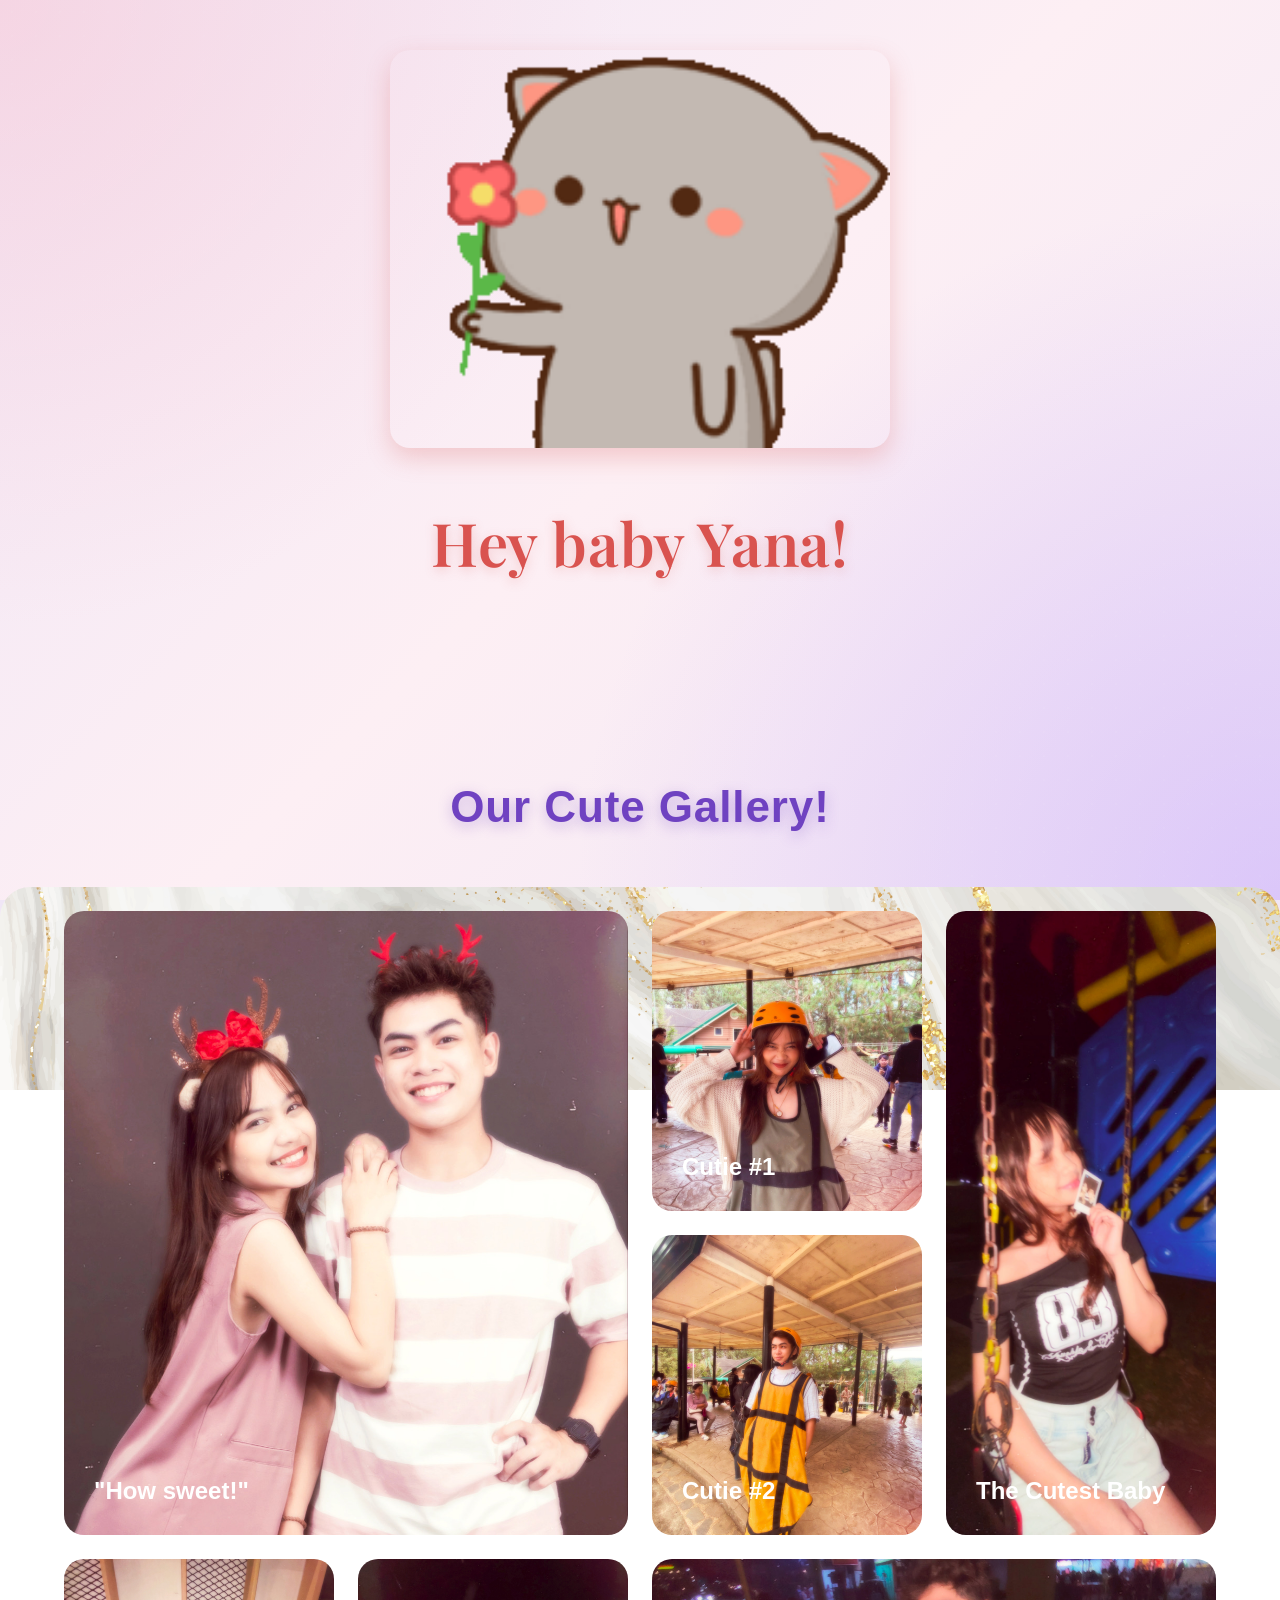
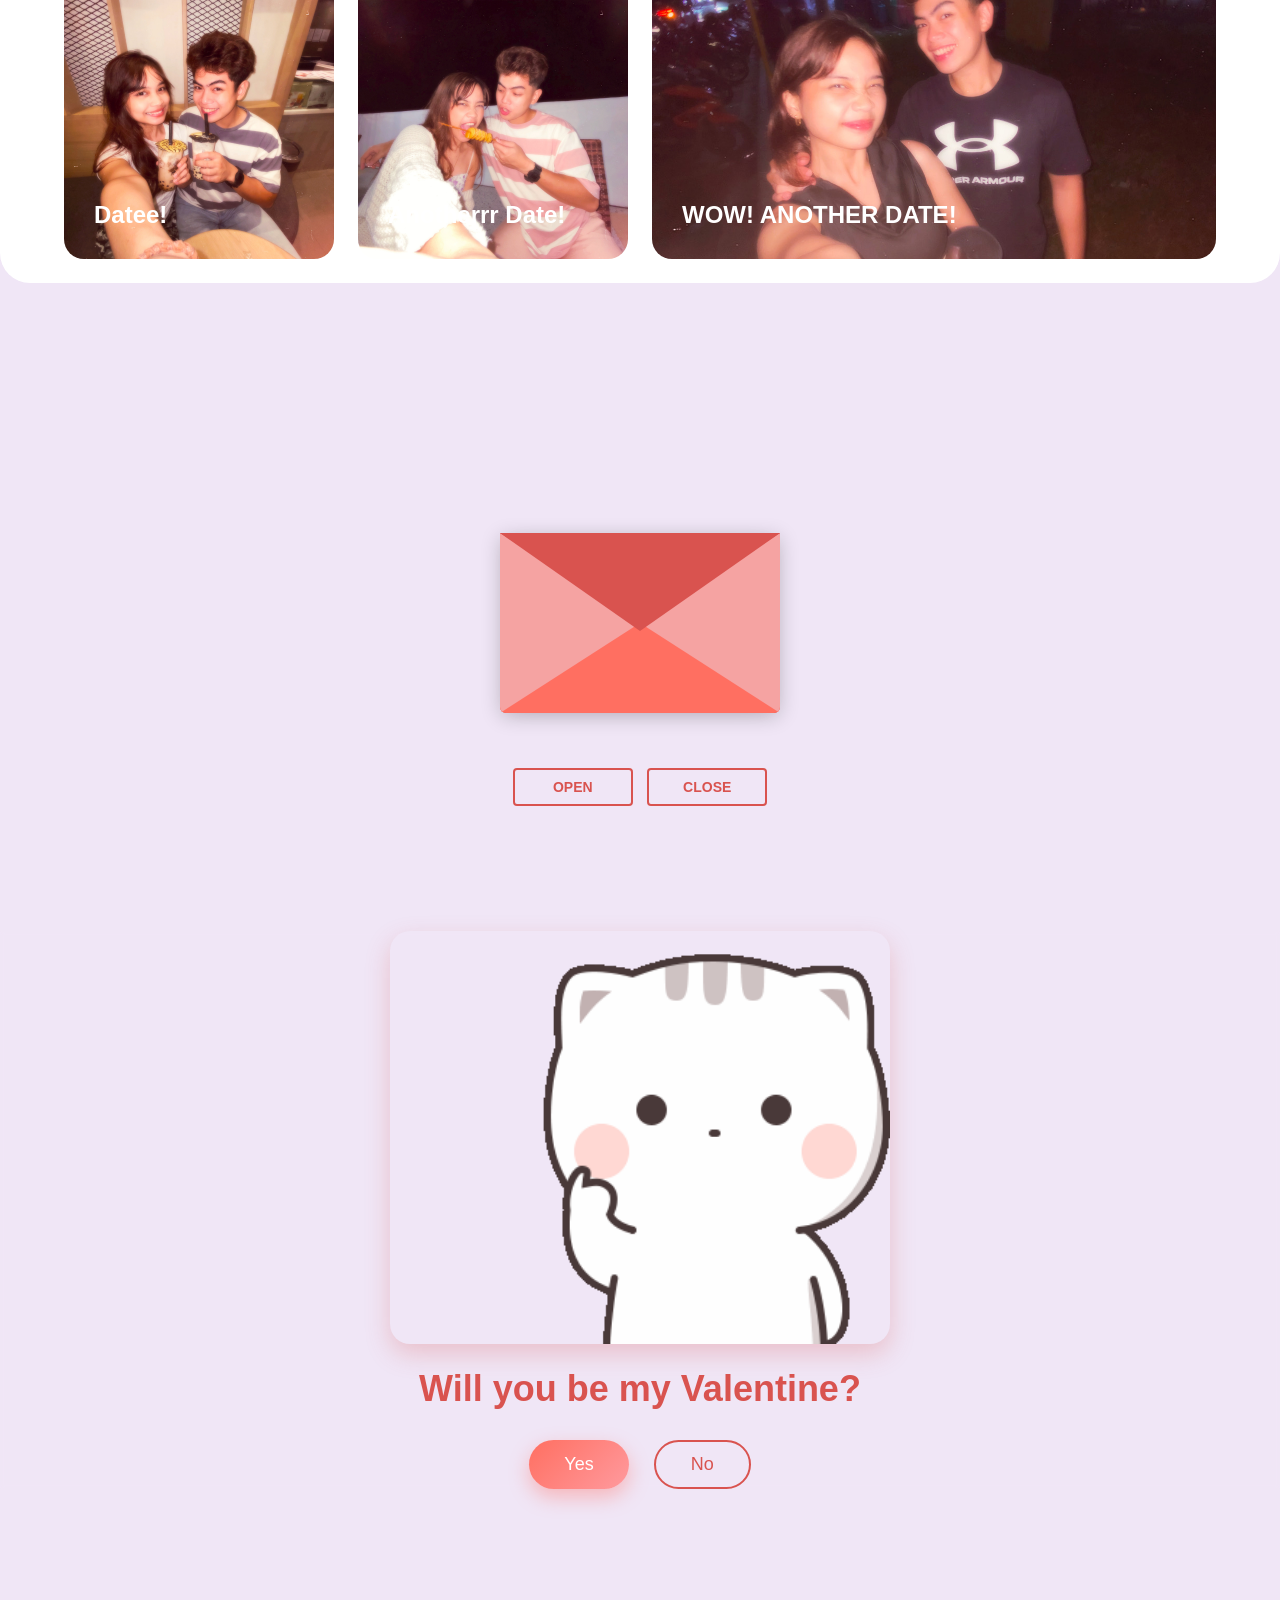
==== index.html @ 05a6c3e1 "Change" ====
<!doctype html>
<html lang="en">
  <head>
    <meta charset="UTF-8" />
    <title>Love letter for crush</title>
    <link rel="preconnect" href="https://fonts.googleapis.com" />
    <link rel="preconnect" href="https://fonts.gstatic.com" crossorigin />
    <link
      href="https://fonts.googleapis.com/css2?family=Dancing+Script:wght@400..700&display=swap"
      rel="stylesheet"
    />
    <link
      href="https://fonts.googleapis.com/css2?family=Playfair+Display:wght@500;600;700&display=swap"
      rel="stylesheet"
    />
    <link rel="stylesheet" href="love letter 2.css" />
  </head>
  <body>
    <div class="top-wrapper">
      <div class="floating-hearts">
        <div class="css-heart"></div>
        <div class="css-heart"></div>
        <div class="css-heart"></div>
        <div class="css-heart"></div>
        <div class="css-heart"></div>
      </div>
      <img
        class="big-icon"
        src="pictures/bear-flower.gif"
        alt="flowers for you"
      />
      <h1 class="first-text">Hey baby Yana!</h1>
    </div>

    <div class="pictures-wrapper">
      <h1 class="second-text">Our Cute Gallery!</h1>

      <div class="masonry-layout">
        <div class="gallery-container">
          <!-- Gallery Items -->
          <div
            style="background-image: url(pictures/7new.jpg)"
            class="gallery-item size-col-2x size-row-2x"
          >
            <div class="inner-content">
              <h2>"How sweet!"</h2>
            </div>
          </div>
          <div
            style="background-image: url(pictures/2new.jpg)"
            class="gallery-item"
          >
            <div class="inner-content">
              <h2>Cutie #1</h2>
            </div>
          </div>
          <div
            style="background-image: url(pictures/4new.jpg)"
            class="gallery-item size-row-2x"
          >
            <div class="inner-content">
              <h2>The Cutest Baby</h2>
            </div>
          </div>
          <div
            style="background-image: url(pictures/3new.jpg)"
            class="gallery-item"
          >
            <div class="inner-content">
              <h2>Cutie #2</h2>
            </div>
          </div>
          <div
            style="background-image: url(pictures/5new.jpg)"
            class="gallery-item"
          >
            <div class="inner-content">
              <h2>Datee!</h2>
            </div>
          </div>
          <div
            style="background-image: url(pictures/6new.jpg)"
            class="gallery-item"
          >
            <div class="inner-content">
              <h2>Anotherrr Date!</h2>
            </div>
          </div>
          <div
            style="background-image: url(pictures/1new.jpg)"
            class="gallery-item size-col-2x"
          >
            <div class="inner-content">
              <h2>WOW! ANOTHER DATE!</h2>
            </div>
          </div>
        </div>
      </div>
    </div>

    <!-- tiktok meowish -->
    <div class="envlope-wrapper">
      <div id="envelope" class="close">
        <div class="front flap"></div>
        <div class="front pocket"></div>
        <div class="letter">
          <div class="words line1">To: Crush</div>
          <div class="words line2">Dear crush, my beautiful baby</div>
          <div class="words line3">Will you be my Valentine?</div>
          <div class="words line4">Yes or No</div>
        </div>
        <div class="hearts">
          <div class="heart a1"></div>
          <div class="heart a2"></div>
          <div class="heart a3"></div>
        </div>
      </div>
    </div>
    <div class="reset">
      <button id="open">Open</button>
      <button id="reset">Close</button>
    </div>

    <script src="https://cdnjs.cloudflare.com/ajax/libs/jquery/3.5.1/jquery.min.js"></script>
    <script src="love letter 2.js"></script>

    <div class="bottom-wrapper">
      <img
        id="decision-image"
        src="pictures/question.gif"
        alt="Valentine question"
      />

      <h2 id="decision-text">Will you be my Valentine?</h2>

      <div class="buttons">
        <button id="yes-button">Yes</button>
        <button id="no-button">No</button>
      </div>
    </div>
  </body>
</html>
---- love letter 2.css ----
.top-wrapper {
  text-align: center;
  margin-top: 50px;
  margin-bottom: 200px;
}

/* Container */
.floating-hearts {
  position: absolute;
  inset: 0;
  pointer-events: none;
}

/* Heart shape */
.css-heart {
  position: absolute;
  bottom: -40px;
  width: 20px;
  height: 20px;
  background: linear-gradient(135deg, #ff6f61, #ff9a9e);
  transform: rotate(45deg);
  opacity: 0;
  animation: floatHeart 9s linear infinite;
  filter: drop-shadow(0 6px 10px rgba(217, 83, 79, 0.35));
}

.css-heart::before,
.css-heart::after {
  content: "";
  position: absolute;
  width: 20px;
  height: 20px;
  background: inherit;
  border-radius: 50%;
}

.css-heart::before {
  top: -10px;
  left: 0;
}

.css-heart::after {
  left: -10px;
  top: 0;
}

.css-heart:nth-child(1) {
  left: 15%;
  animation-delay: 0s;
  transform: rotate(45deg) scale(0.8);
}

.css-heart:nth-child(2) {
  left: 30%;
  animation-delay: 2s;
  transform: rotate(45deg) scale(1);
}

.css-heart:nth-child(3) {
  left: 50%;
  animation-delay: 4s;
  transform: rotate(45deg) scale(0.7);
}

.css-heart:nth-child(4) {
  left: 70%;
  animation-delay: 6s;
  transform: rotate(45deg) scale(0.9);
}

.css-heart:nth-child(5) {
  left: 85%;
  animation-delay: 1s;
  transform: rotate(45deg) scale(0.6);
}

@keyframes floatHeart {
  0% {
    transform: translateY(0) rotate(45deg);
    opacity: 0;
  }
  10% {
    opacity: 0.9;
  }
  100% {
    transform: translateY(-720px) rotate(45deg);
    opacity: 0;
  }
}

.big-icon {
  width: 500px;
  height: auto;
  margin-bottom: 30px;
  border-radius: 20px;
  box-shadow: 0 10px 25px rgba(217, 83, 79, 0.25);
}

.first-text {
  font-family: "Playfair Display", serif;
  font-size: 60px;
  font-weight: 600;
  color: #d9534f;
  margin-top: 20px;
  margin-bottom: 6px;
  letter-spacing: 0.8px;
  text-shadow: 0 3px 12px rgba(217, 83, 79, 0.25);
}

.second-text {
  text-align: center;
  font-family: 'SF Pro Rounded', sans-serif;
  font-size: 44px;
  font-weight: 600;            
  color: #6f42c1;
  margin-top: 12px;
  margin-bottom: 55px;
  letter-spacing: 0.9px;         
  text-shadow: 0 4px 14px rgba(111, 66, 193, 0.35);
}

/* Grid */

* {
  margin: 0;
  padding: 0;
  box-sizing: border-box;
}

body {
  font-family: 'SF Pro Rounded', sans-serif;
  background:
    radial-gradient(circle at top left, rgba(255, 182, 193, 0.35), transparent 40%),
    radial-gradient(circle at bottom right, rgba(180, 140, 255, 0.35), transparent 45%),
    linear-gradient(135deg, #f0e6f6 0%, #fdeff4 50%, #f0e6f6 100%);
  background-attachment: fixed;
}

body::before {
  content: "";
  position: fixed;
  inset: 0;
  background-image:
    radial-gradient(rgba(255, 255, 255, 0.35) 1px, transparent 1px);
  background-size: 24px 24px;
  opacity: 0.15;
  pointer-events: none;
  z-index: -1;
}

h2 {
  color: white;
}

/* Grid Layout */

.pictures-wrapper {
  margin-bottom: 100px;
}

.masonry-layout {
  background-color: white;

  background-image: url("pictures/marble.jpg");
  background-size: cover;
  background-position: center;
  background-repeat: no-repeat;
  background-attachment: fixed;
  
  border-radius: 30px;
}

.gallery-container {
  display: grid;
  grid-template-columns: repeat(4, 1fr);
  gap: 24px;
  width: 100%;
  max-width: 1200px;
  padding: 24px;
  margin: 0 auto;
}

/* transition */
@keyframes appear {
  from {
    opacity: 0;
    /* clip-path: inset(100% 100% 0 0); */
    transform: translateX(-100px);
  }
  to {
    opacity: 1;
    /* clip-path: inset(0 0 0 0); */
    transform: translateX(0);
  }
}

.gallery-item {
  background-color: #f1f2f3;
  padding: 30px;
  min-height: 300px;
  display: flex;
  align-items: end;
  transition: .3s ease;
  background-size: cover;
  background-position: center center;
  background-repeat: no-repeat;
  position: relative;
  border-radius: 20px;
  overflow: hidden;

  animation: appear linear;
  animation-timeline: view();
  animation-range: entry 0 cover 40%;
}

.gallery-item.size-col-2x.size-row-2x {
  grid-column: 1 / 3;
  grid-row: 1 / 3;
  background-color: #359dd0;
  background-position: center;
  background-position: center 1%;
}

.gallery-item.size-row-2x {
  grid-column: 4;
  grid-row: 1 / 3;
  background-color: #e143d4;
}

.gallery-item.size-col-2x {
  grid-column: 3 / 5;
  background-color: #359dd0;
}

/* Bittom Wrapper */

.masonry-layout,
#envelope,
.bottom-wrapper {
  backdrop-filter: blur(2px);
}

.bottom-wrapper {
  text-align: center;
  margin-top: 120px;
  margin-bottom: 150px;
}

#decision-image {
  width: 500px;
  margin-bottom: 20px;
  border-radius: 20px;
  box-shadow: 0 10px 25px rgba(217, 83, 79, 0.25);
}

#decision-text {
  font-size: 36px;
  color: #d9534f;
  margin-bottom: 30px;
}

.buttons {
  display: flex;
  justify-content: center;
  gap: 25px;
}

.buttons button {
  font-family: "SF Pro Rounded", sans-serif;
  font-size: 18px;
  padding: 12px 35px;
  border-radius: 30px;
  border: none;
  cursor: pointer;
  transition: all 0.25s ease;
}

#yes-button {
  background: linear-gradient(135deg, #ff6f61, #ff9a9e);
  color: white;
  box-shadow: 0 8px 20px rgba(255, 111, 97, 0.4);
}

#yes-button:hover {
  transform: scale(1.1);
}

#no-button {
  background-color: transparent;
  color: #d9534f;
  border: 2px solid #d9534f;
}

#no-button:hover {
  background-color: #d9534f;
  color: white;
}

/* Responsiveness */

@media (max-width: 991px) {
  .gallery-container {
    grid-template-columns: repeat(2, 1fr);
  }

  .gallery-item.size-col-2x.size-row-2x {
  grid-column: initial;
  }

  .gallery-item.size-row-2x {
    grid-column: initial;
    grid-row: initial;
  }

  .gallery-item.size-col-2x {
    grid-column: initial;
    background-color: #359dd0;
  }
}

@media (max-width: 575px) {
  .gallery-container {
    grid-template-columns: repeat(1, 1fr);
  }
}


/* Envelope CSS */

#envelope {
  position: relative;
  width: 280px;
  height: 180px;
  border-bottom-left-radius: 6px;
  border-bottom-right-radius: 6px;
  margin-left: auto;
  margin-right: auto;
  top: 150px;
  background-color: #d9534f; /* Warm romantic red */
  box-shadow: 0 4px 20px rgba(0, 0, 0, 0.2);
}

.front {
  position: absolute;
  width: 0;
  height: 0;
  z-index: 3;
}

.flap {
  border-left: 140px solid transparent;
  border-right: 140px solid transparent;
  border-bottom: 82px solid transparent;
  /* a little smaller */
  border-top: 98px solid #d9534f; /* Same romantic red */
  /* a little larger */
  transform-origin: top;
  pointer-events: none;
}

.pocket {
  border-left: 140px solid #f5a3a2; /* Soft pinkish red for the pocket */
  border-right: 140px solid #f5a3a2;
  border-bottom: 90px solid #ff6f61; /* Lighter romantic red */
  border-top: 90px solid transparent;
  border-bottom-left-radius: 6px;
  border-bottom-right-radius: 6px;
}

.letter {
  position: relative;
  background-color: #fff;
  width: 90%;
  margin-left: auto;
  margin-right: auto;
  height: 90%;
  top: 5%;
  border-radius: 6px;
  box-shadow: 0 2px 26px rgba(0, 0, 0, 0.12);
  font-family: "Dancing Script", cursive;
}

.letter:after {
  content: "";
  position: absolute;
  top: 0;
  bottom: 0;
  left: 0;
  right: 0;
}

.words {
  position: absolute;
  left: 10%;
  width: 80%;
  height: 14%;
  background-color: #ffe6e6; /* Light romantic tone */
}

.words.line1 {
  top: 10%;
  font-size: 0.5rem;
  width: 20%;
  height: 7%;
  font-size: 0.7rem;
}

.words.line2 {
  top: 30%;
  text-align: center;
  font-size: 1.1rem;
}

.words.line3 {
  top: 50%;
  font-size: 1.1rem;
  text-align: center;
}

.words.line4 {
  top: 70%;
  font-size: 1.1rem;
  text-align: center;
}

.open .flap {
  transform: rotateX(180deg);
  transition: transform 0.4s ease, z-index 0.6s;
  z-index: 1;
}

.close .flap {
  transform: rotateX(0deg);
  transition: transform 0.4s 0.6s ease, z-index 1s;
  z-index: 5;
}

.close .letter {
  transform: translateY(0px);
  transition: transform 0.4s ease, z-index 1s;
  z-index: 1;
}

.open .letter {
  transform: translateY(-100px);
  transition: transform 0.4s 0.6s ease, z-index 0.6s;
  z-index: 2;
}

.hearts {
  position: absolute;
  top: 90px;
  left: 0;
  right: 0;
  z-index: 2;
}

.heart {
  position: absolute;
  bottom: 0;
  right: 10%;
  pointer-events: none;
}

.heart:before,
.heart:after {
  position: absolute;
  content: "";
  left: 50px;
  top: 0;
  width: 50px;
  height: 80px;
  background: #e60073; /* Deep romantic pink */
  border-radius: 50px 50px 0 0;
  transform: rotate(-45deg);
  transform-origin: 0 100%;
  pointer-events: none;
}

.heart:after {
  left: 0;
  transform: rotate(45deg);
  transform-origin: 100% 100%;
}

.close .heart {
  opacity: 0;
  -webkit-animation: none;
  animation: none;
}

.a1 {
  left: 20%;
  transform: scale(0.6);
  opacity: 1;
  -webkit-animation: slideUp 4s linear 1, sideSway 2s ease-in-out 4 alternate;
  -moz-animation: slideUp 4s linear 1, sideSway 2s ease-in-out 4 alternate;
  -webkit-animation-fill-mode: forwards;
  animation-fill-mode: forwards;
  -webkit-animation-delay: 0.7s;
  animation-delay: 0.7s;
}

.a2 {
  left: 55%;
  transform: scale(1);
  opacity: 1;
  -webkit-animation: slideUp 5s linear 1, sideSway 4s ease-in-out 2 alternate;
  -moz-animation: slideUp 5s linear 1, sideSway 4s ease-in-out 2 alternate;
  -webkit-animation-fill-mode: forwards;
  animation-fill-mode: forwards;
  -webkit-animation-delay: 0.7s;
  animation-delay: 0.7s;
}

.a3 {
  left: 10%;
  transform: scale(0.8);
  opacity: 1;
  -webkit-animation: slideUp 7s linear 1, sideSway 2s ease-in-out 6 alternate;
  -moz-animation: slideUp 7s linear 1, sideSway 2s ease-in-out 6 alternate;
  -webkit-animation-fill-mode: forwards;
  animation-fill-mode: forwards;
  -webkit-animation-delay: 0.7s;
  animation-delay: 0.7s;
}

@-webkit-keyframes slideUp {
  0% {
    top: 0;
  }
  100% {
    top: -600px;
  }
}
@keyframes slideUp {
  0% {
    top: 0;
  }
  100% {
    top: -600px;
  }
}
@-webkit-keyframes sideSway {
  0% {
    margin-left: 0px;
  }
  100% {
    margin-left: 50px;
  }
}
@keyframes sideSway {
  0% {
    margin-left: 0px;
  }
  100% {
    margin-left: 50px;
  }
}
body {
  background-color: #f0e6f6; /* Soft lavender for a romantic, dreamy feel */
}

.envlope-wrapper {
  height: 380px;
}

.reset {
  text-align: center;
}

.reset button {
  font-weight: 800;
  font-style: normal;
  transition: all 0.1s linear;
  -webkit-appearance: none;
  background-color: transparent;
  border: solid 2px #d9534f;
  border-radius: 4px;
  color: #d9534f;
  display: inline-block;
  font-size: 14px;
  text-transform: uppercase;
  margin: 5px;
  padding: 10px;
  line-height: 1em;
  text-decoration: none;
  min-width: 120px;
  cursor: pointer;
}

.reset button:hover {
  background-color: #d9534f;
  color: #fff;
}
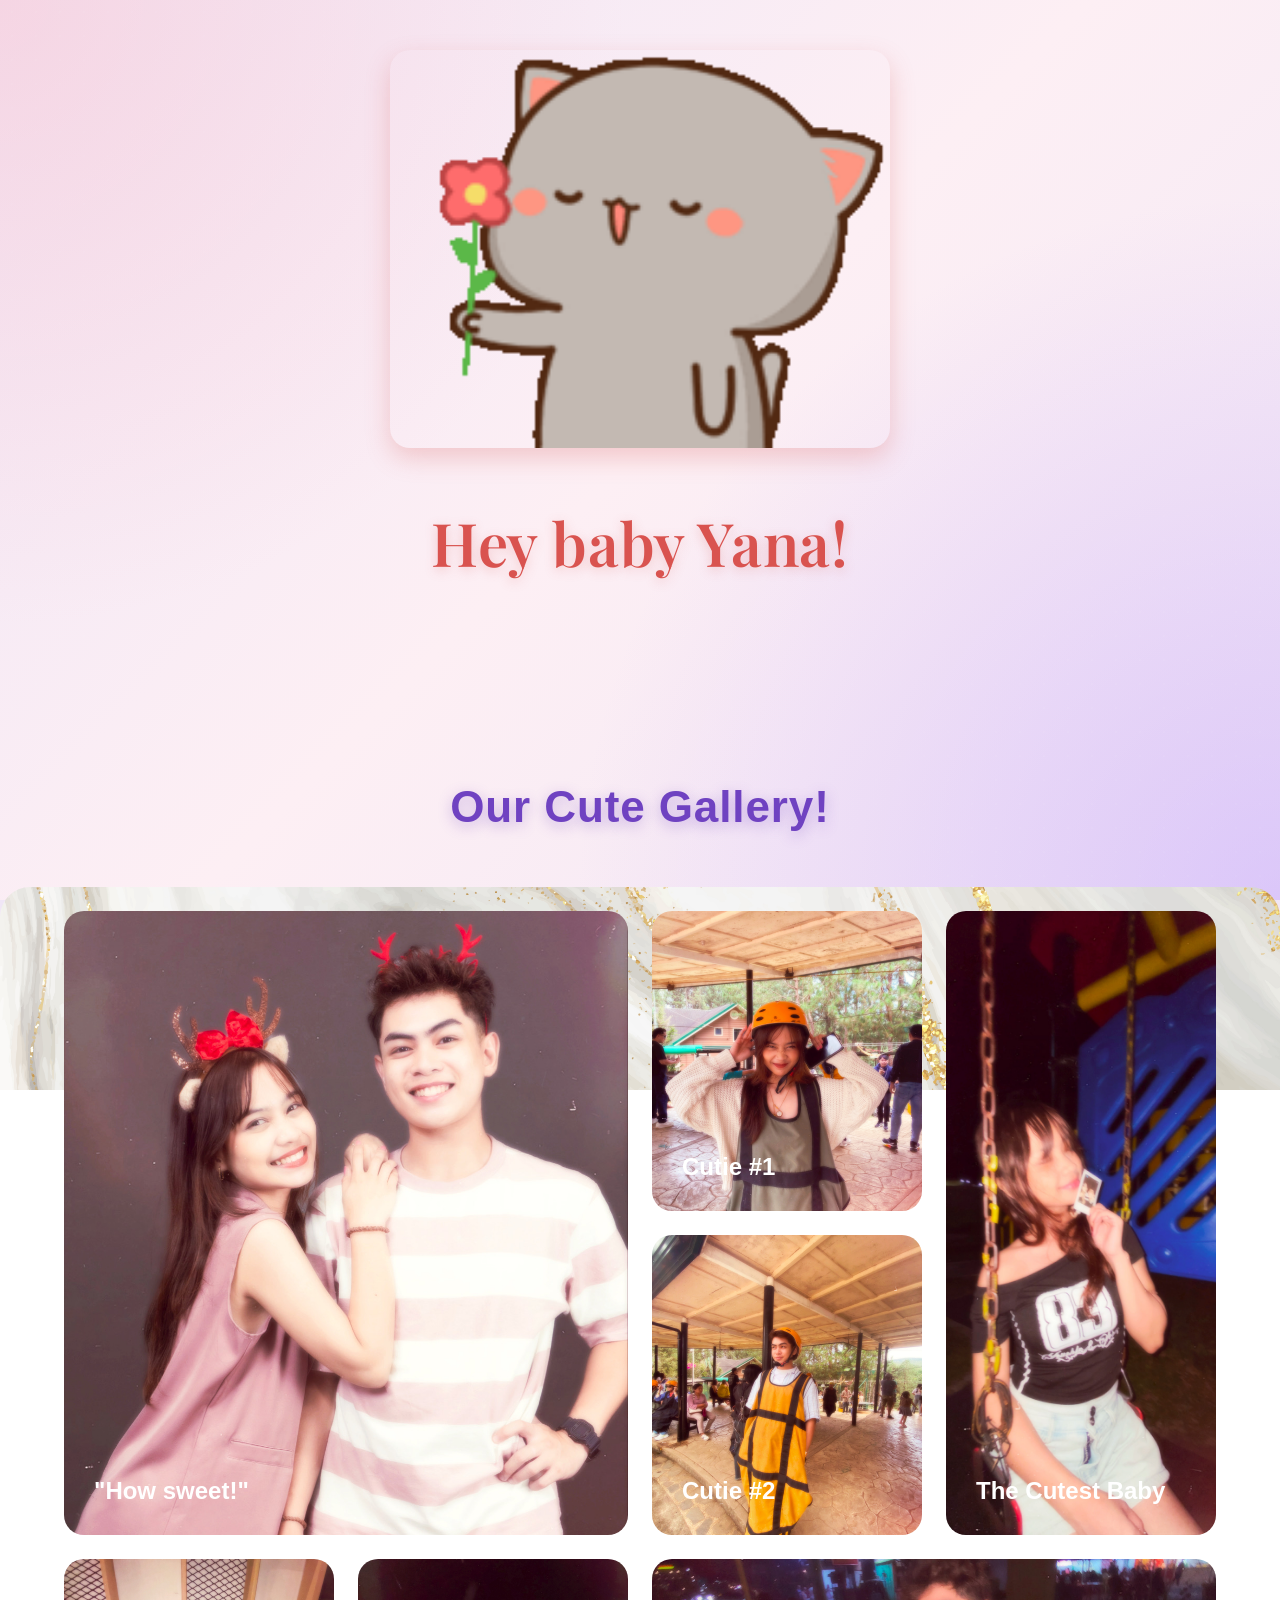
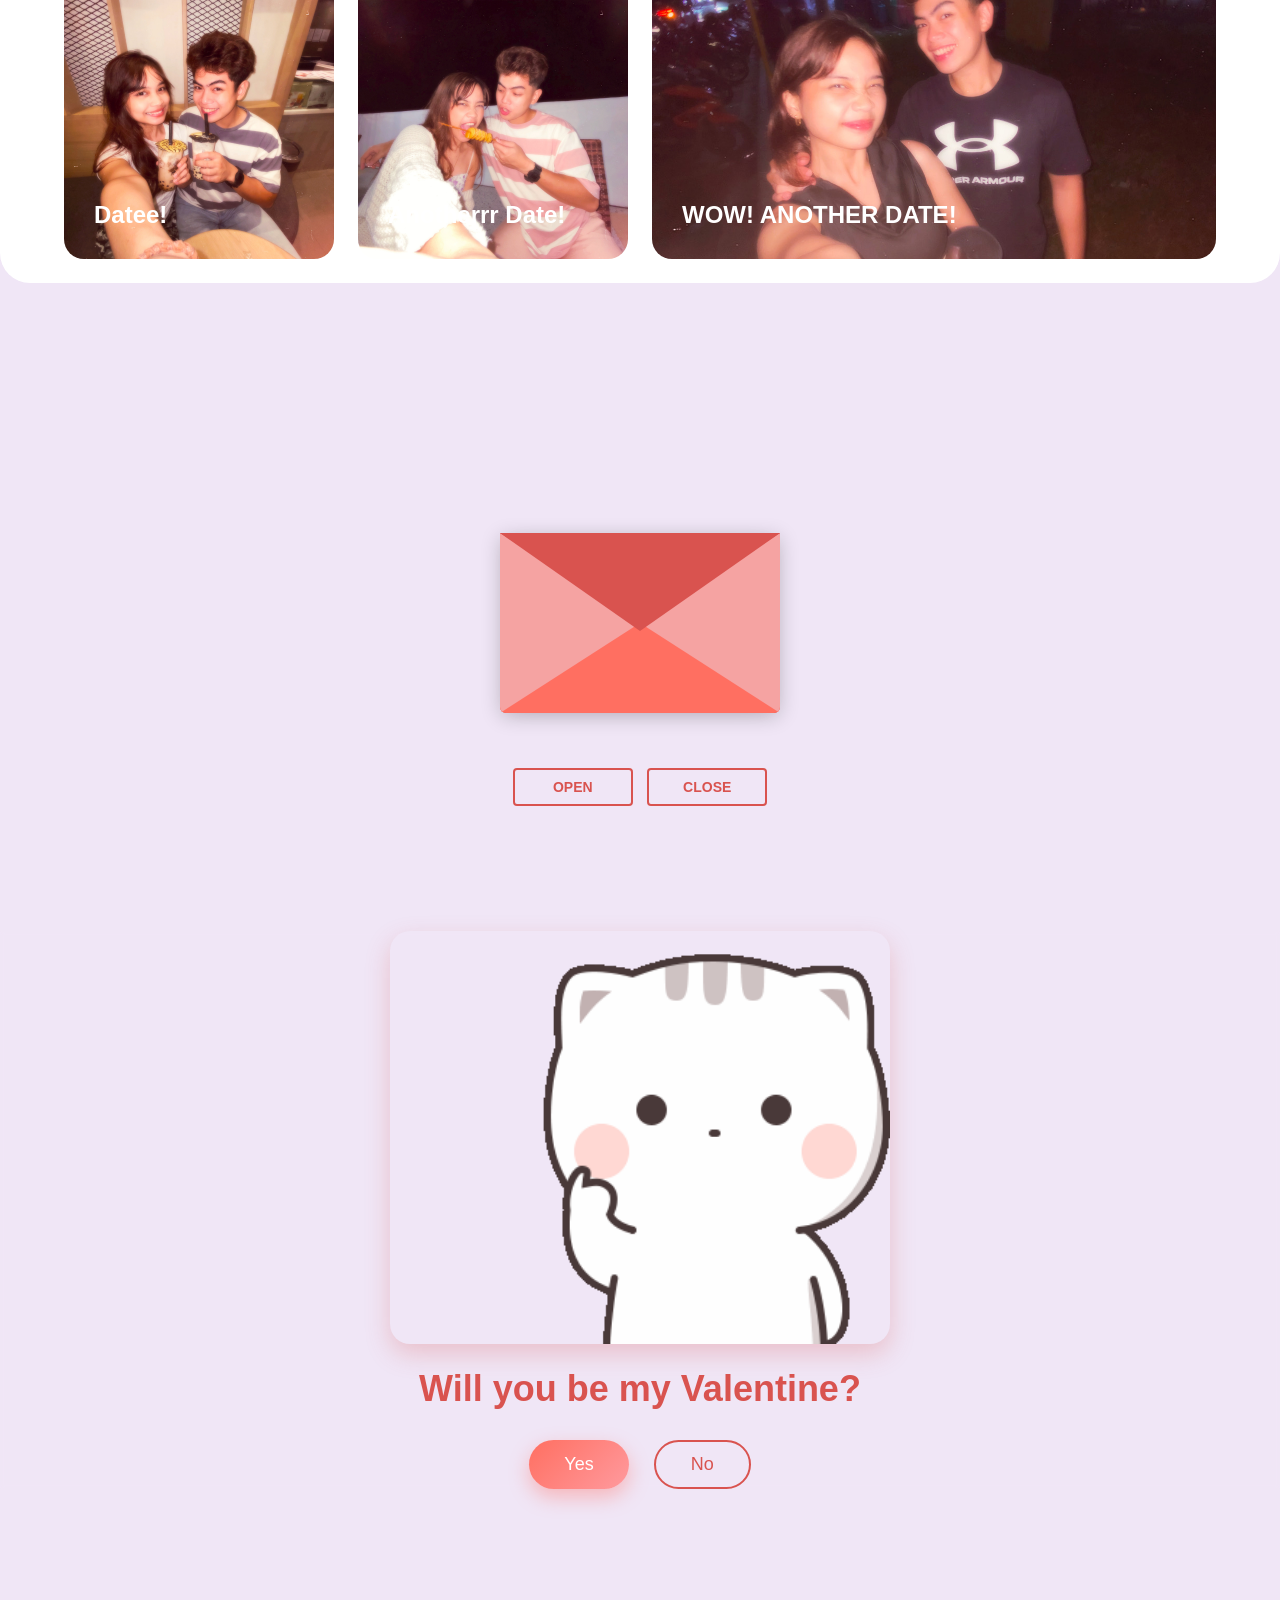
==== commit 08fa5ae5: "Fix mobile" ====
--- a/index.html
+++ b/index.html
@@ -2,6 +2,7 @@
 <html lang="en">
   <head>
     <meta charset="UTF-8" />
+    <meta name="viewport" content="width=device-width, initial-scale=1.0" />
     <title>Love letter for crush</title>
     <link rel="preconnect" href="https://fonts.googleapis.com" />
     <link rel="preconnect" href="https://fonts.gstatic.com" crossorigin />
